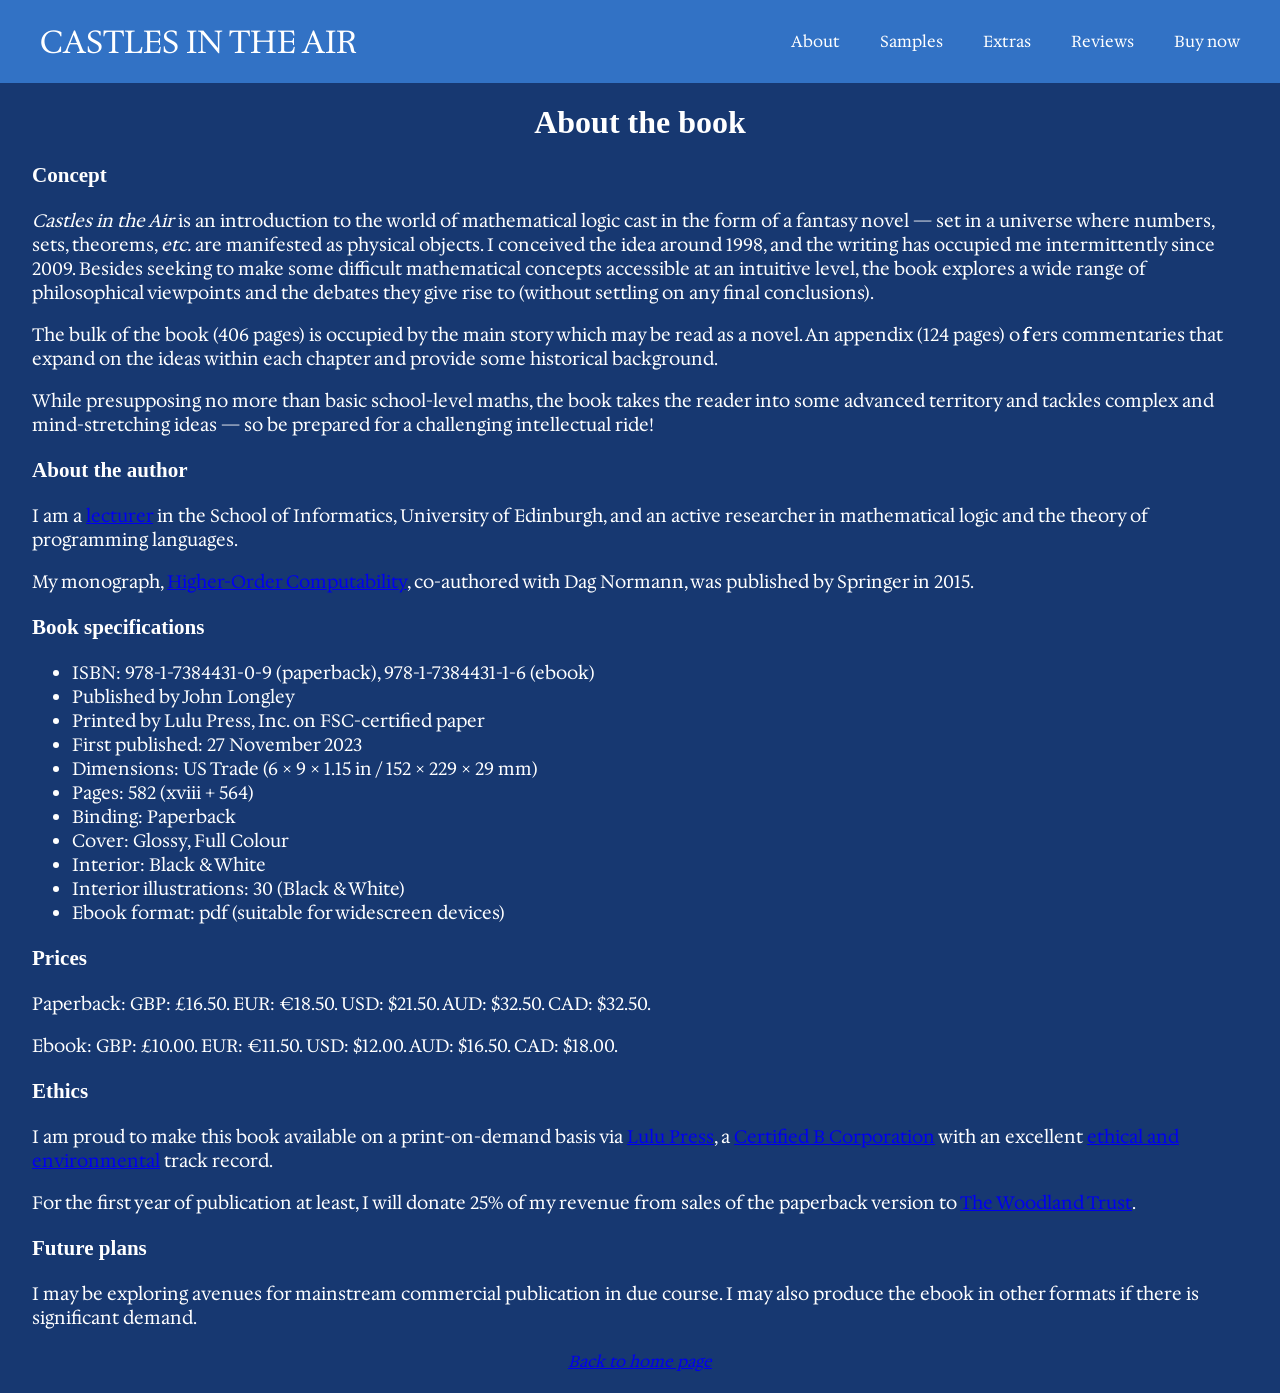
==== about.html @ b586e115 "Reusable nav bar component" ====
<!DOCTYPE HTML PUBLIC "-//W3C//DTD HTML 4.01 Transitional//EN">
<html>

<head>
    <title>Castles in the Air: book website</title>
    <link rel="stylesheet" href="styles.css">

    <!-- Google Font: Hedvig Letters Serif -->
    <link rel="preconnect" href="https://fonts.googleapis.com">
    <link rel="preconnect" href="https://fonts.gstatic.com" crossorigin>
    <link href="https://fonts.googleapis.com/css2?family=Hedvig+Letters+Sans&family=Hedvig+Letters+Serif:opsz@12..24&display=swap" rel="stylesheet">

    <script src="components/nav.js" defer></script>
</head>

<body>
<center>

<nav-header></nav-header>

<h1 style="font-family:Garamond,Times,serif">About the book</h1>

<div style="width:95%;text-align:left;font-size:18px">

<h3 style="font-family:Garamond,Times,serif">Concept</h3>

<i>Castles in the Air</i> is an introduction to the world of mathematical logic
cast in the form of a fantasy novel &mdash; set in a universe where numbers, sets, theorems, <i>etc.</i> 
are manifested as physical objects.
I conceived the idea around 1998, and the writing has occupied me intermittently since 2009.
Besides seeking to make some difficult mathematical concepts accessible at an intuitive level,
the book explores a wide range of philosophical viewpoints and the debates they give rise to
(without settling on any final conclusions).

<p>The bulk of the book (406 pages) is occupied by the main story which may be read as a novel.
An appendix (124 pages) offers commentaries that expand on the ideas
within each chapter and provide some historical background.

<p>While presupposing no more than basic school-level maths,
the book takes the reader into some advanced territory and tackles complex and mind-stretching ideas &mdash;
so be prepared for a challenging intellectual ride!

<h3 style="font-family:Garamond,Times,serif">About the author</h3>

I am a <a href="https://homepages.inf.ed.ac.uk/jrl/">lecturer</a> in the School of Informatics,
University of Edinburgh, and an active researcher in mathematical logic and the theory of 
programming languages.

<p>
My monograph,
<a href="https://link.springer.com/book/10.1007/978-3-662-47992-6">Higher-Order Computability</a>,
co-authored with Dag Normann, was published by Springer in 2015.

<h3 style="font-family:Garamond,Times,serif">Book specifications</h3>

<ul>
<li> ISBN: 978-1-7384431-0-9 (paperback), 978-1-7384431-1-6 (ebook)
<li> Published by John Longley
<li> Printed by Lulu Press, Inc. on FSC-certified paper
<li> First published: 27 November 2023
<li> Dimensions: US Trade (6 &times; 9 &times; 1.15 in / 152 &times; 229 &times; 29 mm)
<li> Pages: 582 (xviii + 564)
<li> Binding: Paperback
<li> Cover: Glossy, Full Colour
<li> Interior: Black & White
<li> Interior illustrations: 30 (Black & White)
<li> Ebook format: pdf (suitable for widescreen devices)
</ul>

<h3 style="font-family:Garamond,Times,serif">Prices</h3>

Paperback: GBP: &pound;16.50. EUR: &euro;18.50. USD: $21.50. AUD: $32.50. CAD: $32.50.

<p>
Ebook: GBP: &pound;10.00. EUR: &euro;11.50. USD: $12.00. AUD: $16.50. CAD: $18.00.


<h3 style="font-family:Garamond,Times,serif">Ethics</h3>

I am proud to make this book available on a print-on-demand basis
via <a href="https://www.lulu.com/">Lulu Press</a>, 
a <a href="https://www.bcorporation.net/en-us/find-a-b-corp/company/lulu-press-inc/">Certified B Corporation</a>
with an excellent <a href="https://www.lulu.com/about-us">ethical and environmental</a> track record.

<p>
For the first year of publication at least, 
I will donate 25% of my revenue from sales of the paperback version to 
<a href="https://www.woodlandtrust.org.uk/">The Woodland Trust</a>.

<h3 style="font-family:Garamond,Times,serif">Future plans</h3>

I may be exploring avenues for mainstream commercial publication in due course.
I may also produce the ebook in other formats if there is significant demand.

</div>
<br>

<a href="index.html"><i>Back to home page</i></a>
<br>
<br>

  </body>
</html>
---- styles.css ----
body {
   background-color:#173871;
   min-width:500px;
   font-family: 'Hedvig Letters Serif', serif;
   color: white;

   /* Removes default border */
   margin: 0;
   padding: 0;
}

nav {
   display: flex;
   align-items: center;
   background-color: #3272C5;
   padding: 20px 40px;       
}

/* Pushes 2nd & subsequent links to the right */
nav a:nth-child(2) {
   margin-left: auto;
}

.nav-link{
   font-size: 16px;
   margin-left: 40px;
   text-decoration: none;
   color: white;
}

.nav-link.home{
   font-size: 32px;
   margin-left: 0px;
}
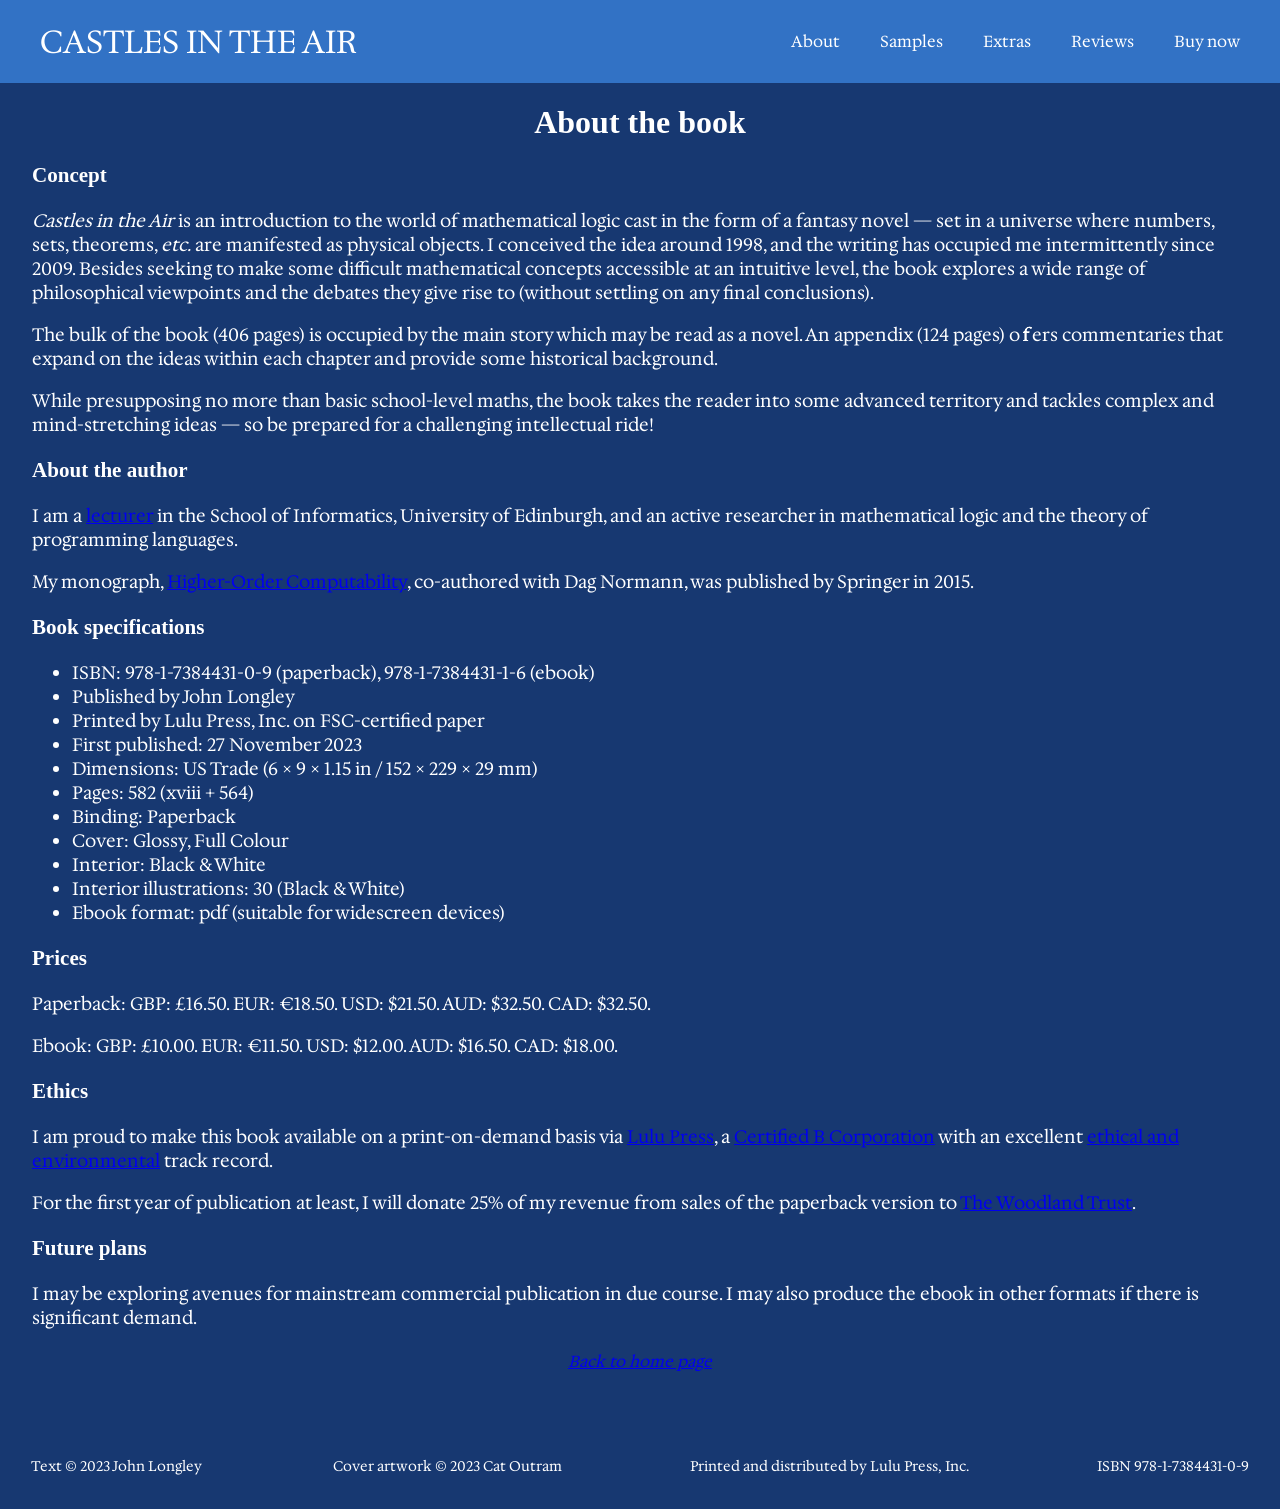
==== commit 79786e6f: "Reusable footer component, simplify header code" ====
--- a/about.html
+++ b/about.html
@@ -11,6 +11,7 @@
     <link href="https://fonts.googleapis.com/css2?family=Hedvig+Letters+Sans&family=Hedvig+Letters+Serif:opsz@12..24&display=swap" rel="stylesheet">
 
     <script src="components/nav.js" defer></script>
+    <script src="components/footer.js" defer></script>
 </head>
 
 <body>
@@ -99,5 +100,7 @@
 <br>
 <br>
 
-  </body>
+<site-footer></site-footer>
+
+</body>
 </html>
--- a/styles.css
+++ b/styles.css
@@ -13,12 +13,7 @@
    display: flex;
    align-items: center;
    background-color: #3272C5;
-   padding: 20px 40px;       
-}
-
-/* Pushes 2nd & subsequent links to the right */
-nav a:nth-child(2) {
-   margin-left: auto;
+   padding: 20px 40px;
 }
 
 .nav-link{
@@ -30,5 +25,20 @@
 
 .nav-link.home{
    font-size: 32px;
-   margin-left: 0px;
+   margin-left: 0;
+   margin-right: auto;
+}
+
+site-footer {
+   display: block;
+   margin-top: 30px;
+   font-size: 14px;
+}
+
+footer{
+   display: flex;
+   flex-wrap: wrap;
+   justify-content: center;
+   gap: 10%;
+   padding: 20px 0;
 }
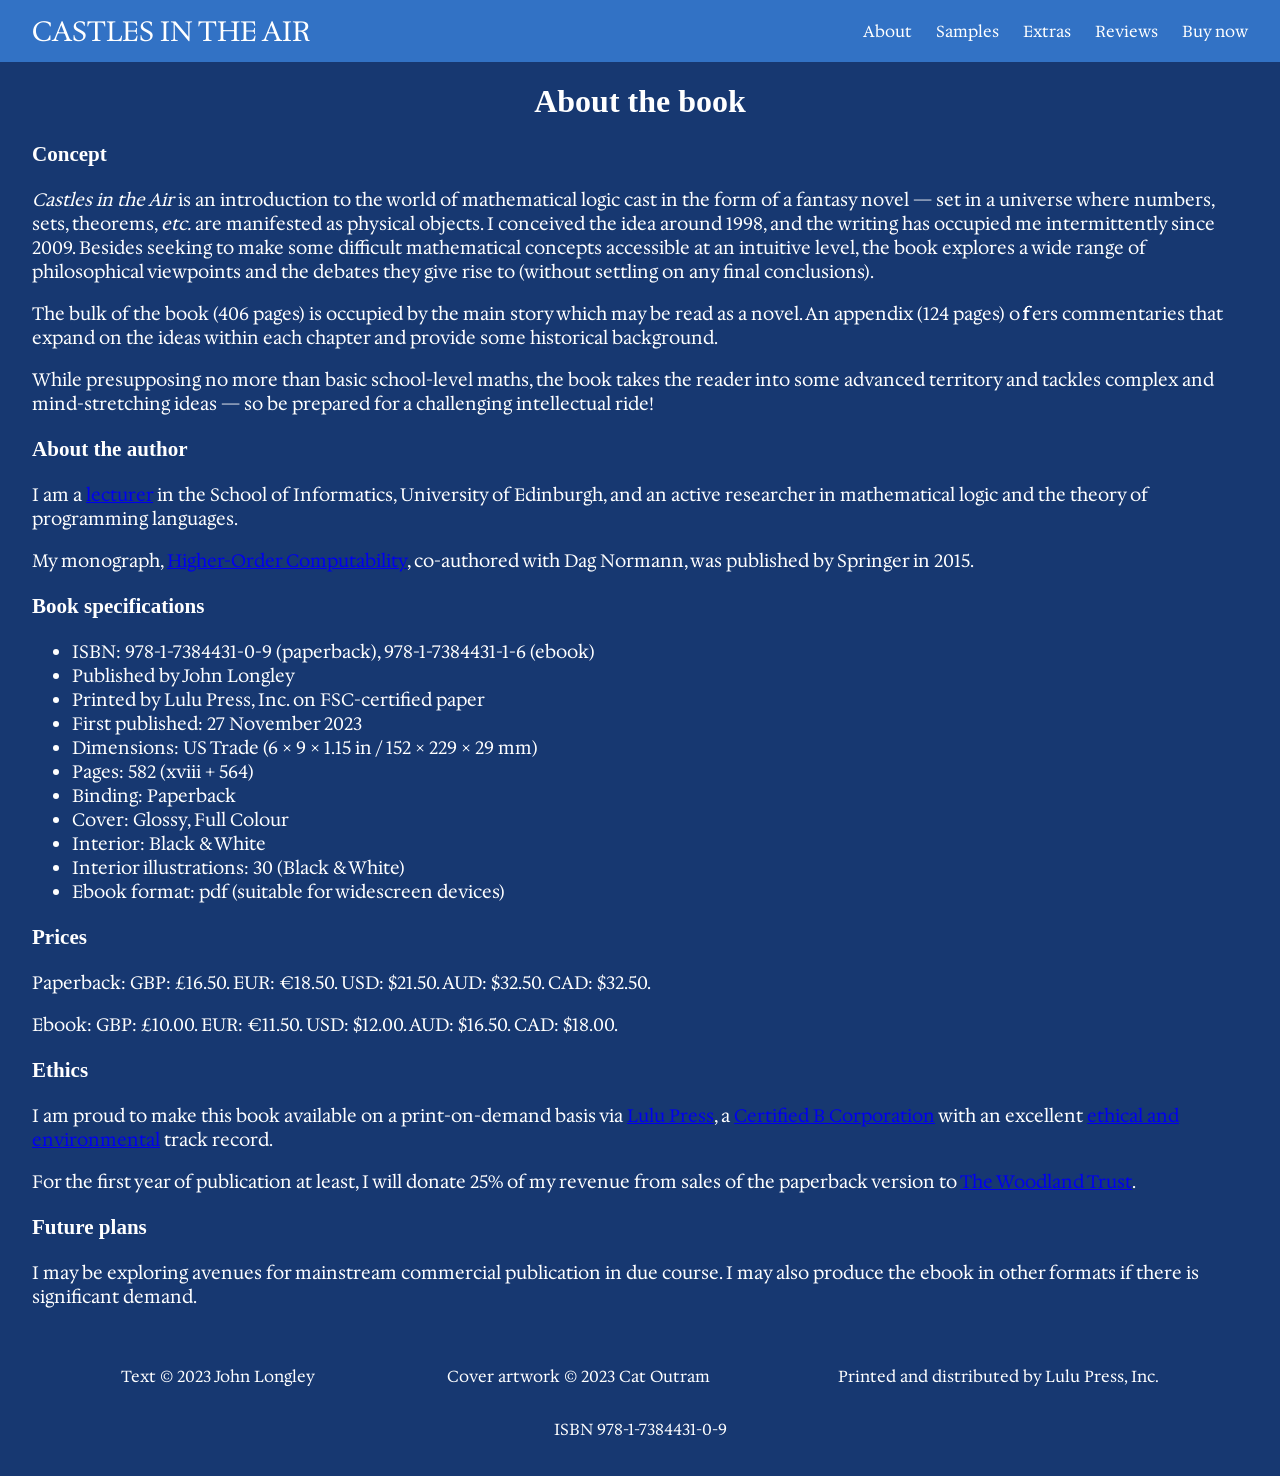
==== commit f7e5f699: "Remove "back to homepage" links" ====
--- a/about.html
+++ b/about.html
@@ -96,10 +96,6 @@
 </div>
 <br>
 
-<a href="index.html"><i>Back to home page</i></a>
-<br>
-<br>
-
 <site-footer></site-footer>
 
 </body>
--- a/styles.css
+++ b/styles.css
@@ -1,8 +1,15 @@
+:root {
+   --bg-color: #173871;
+   --secondary-color: #3272C5;
+   --lighter-color: #B5D5FF;
+   --text-color: white;
+}
+
 body {
-   background-color:#173871;
+   background-color: var(--bg-color);
    min-width:500px;
    font-family: 'Hedvig Letters Serif', serif;
-   color: white;
+   color: var(--text-color);
 
    /* Removes default border */
    margin: 0;
@@ -12,24 +19,24 @@
 nav {
    display: flex;
    align-items: center;
-   background-color: #3272C5;
-   padding: 20px 40px;
+   background-color: var(--secondary-color);
+   padding: 12px 32px;
 }
 
 .nav-link{
    font-size: 16px;
-   margin-left: 40px;
+   margin-left: 24px;
    text-decoration: none;
-   color: white;
+   color: var(--text-color);
 }
 
 .nav-link.home{
-   font-size: 32px;
+   font-size: 28px;
    margin-left: 0;
    margin-right: auto;
 }
 
-site-footer {
+.site-footer {
    display: block;
    margin-top: 30px;
    font-size: 14px;
@@ -41,4 +48,39 @@
    justify-content: center;
    gap: 10%;
    padding: 20px 0;
+}
+
+button{
+   padding: 10px 20px; 
+   background-color: var(--secondary-color);
+   
+   font-size: 28px;
+   font-family: 'Hedvig Letters Serif', serif;
+   color: var(--text-color);
+   
+   border-radius: 15px;
+   border: 3px solid var(--lighter-color);
+   padding: 15px 30px;
+
+}
+
+.description-background {
+   box-sizing: border-box;
+   width: 100%;
+   margin: 20px 0 0 0;
+   padding: 40px 0;
+   background-image: url("assets/birdsandocean.jpg");
+   background-position: center;
+   background-size: cover;
+}
+
+.description-content {
+   box-sizing: border-box;
+   width: min(90%, 900px);
+   margin: 0 auto;
+   padding: clamp(12px, 2vw, 24px);
+   border-radius: 16px;
+   background-color: color-mix(in srgb, var(--bg-color) 82%, transparent);
+   text-align: left;
+   line-height: 1.6;
 }
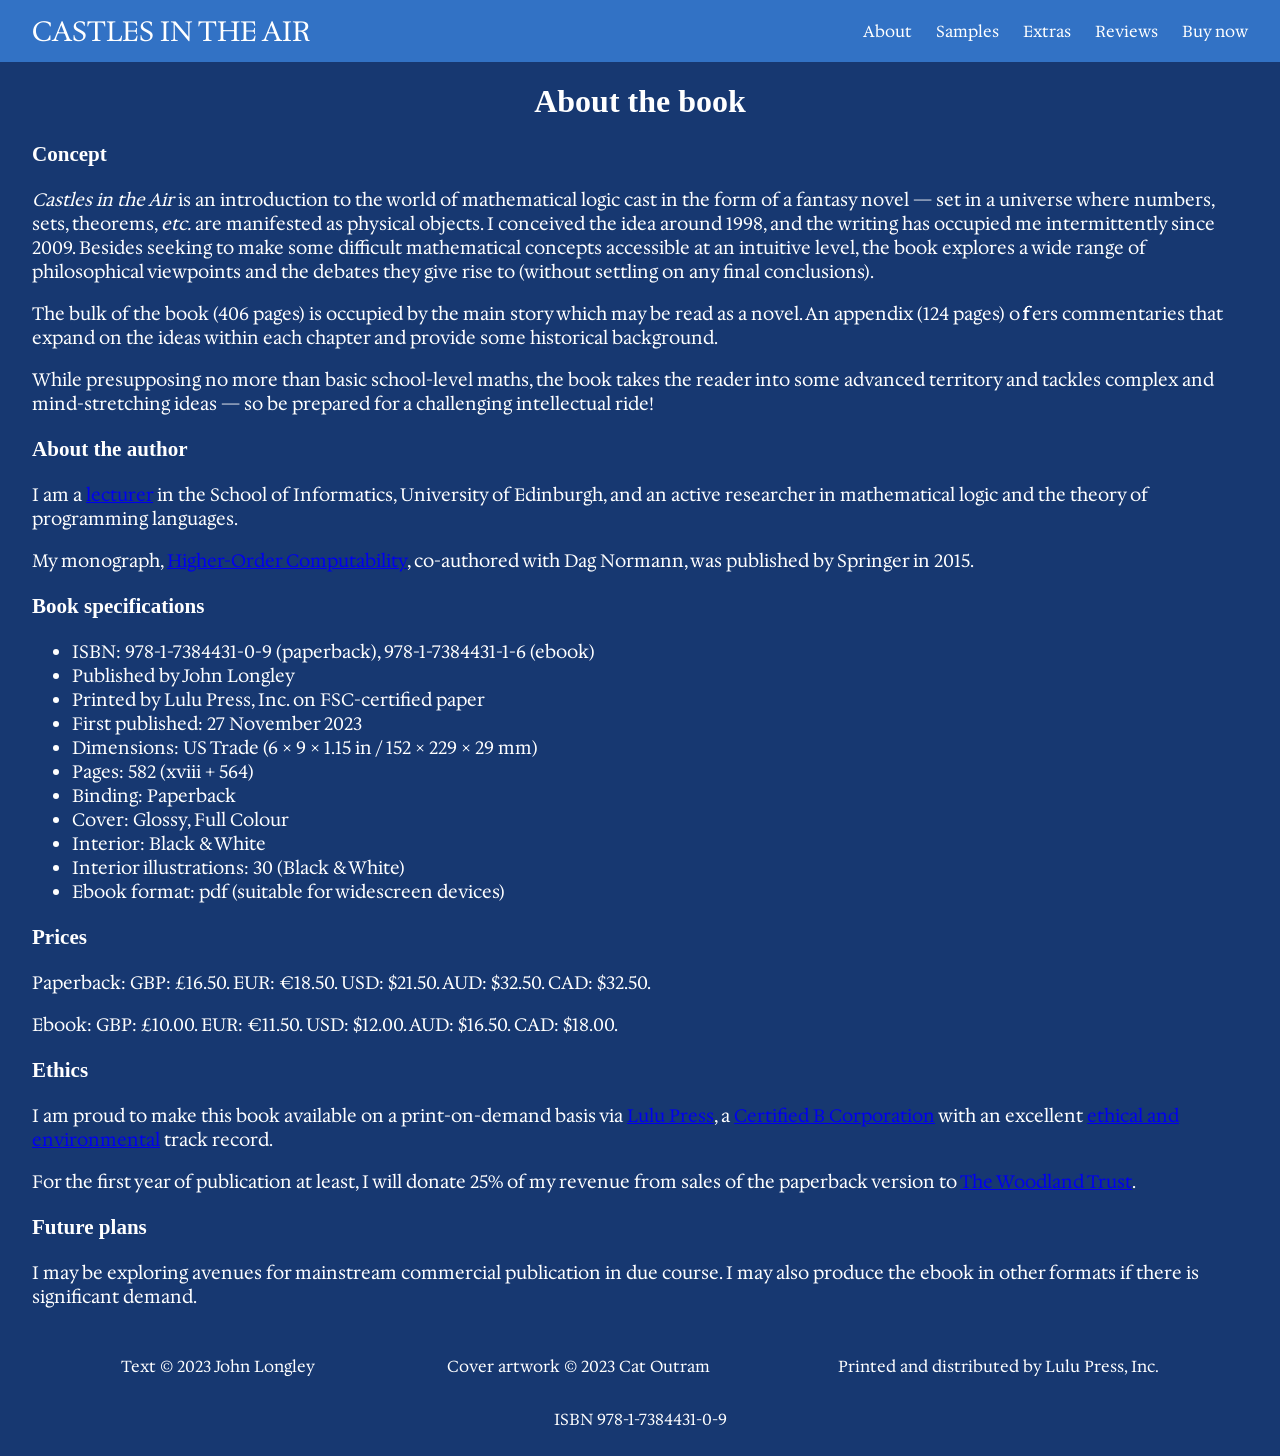
==== commit 8834f3ee: "Finish homepage, add seperate css folder" ====
--- a/about.html
+++ b/about.html
@@ -3,7 +3,7 @@
 
 <head>
     <title>Castles in the Air: book website</title>
-    <link rel="stylesheet" href="styles.css">
+    <link rel="stylesheet" href="css/styles.css">
 
     <!-- Google Font: Hedvig Letters Serif -->
     <link rel="preconnect" href="https://fonts.googleapis.com">
--- a/css/styles.css
+++ b/css/styles.css
@@ -0,0 +1,69 @@
+:root {
+   --deep-blue: #173871;
+   --medium-blue: #3272C5;
+   --light-blue: #B5D5FF;
+   --text-color: white;
+}
+
+body {
+   background-color: var(--deep-blue);
+   font-family: 'Hedvig Letters Serif', serif;
+   color: var(--text-color);
+
+   /* Removes default border */
+   margin: 0;
+   padding: 0;
+}
+
+nav {
+   position: sticky;
+   top: 0;
+   display: flex;
+   align-items: center;
+   background-color: var(--medium-blue);
+   padding: 12px 32px;
+}
+
+.nav-link{
+   font-size: 16px;
+   margin-left: 24px;
+   text-decoration: none;
+   color: var(--text-color);
+}
+
+.nav-link.home{
+   font-size: 28px;
+   margin-left: 0;
+   margin-right: auto;
+}
+
+.site-footer {
+   display: block;
+   margin-top: 30px;
+   font-size: 14px;
+}
+
+footer{
+   display: flex;
+   flex-wrap: wrap;
+   justify-content: center;
+   gap: 10%;
+   padding: 10px 0;
+
+   box-sizing: border-box;
+   width: 100%;
+   background-color: var(--deep-blue);
+}
+
+button{
+   padding: 10px 20px; 
+   background-color: var(--medium-blue);
+   
+   font-size: 28px;
+   font-family: 'Hedvig Letters Serif', serif;
+   color: var(--text-color);
+   
+   border-radius: 15px;
+   border: 5px solid var(--light-blue);
+
+}
